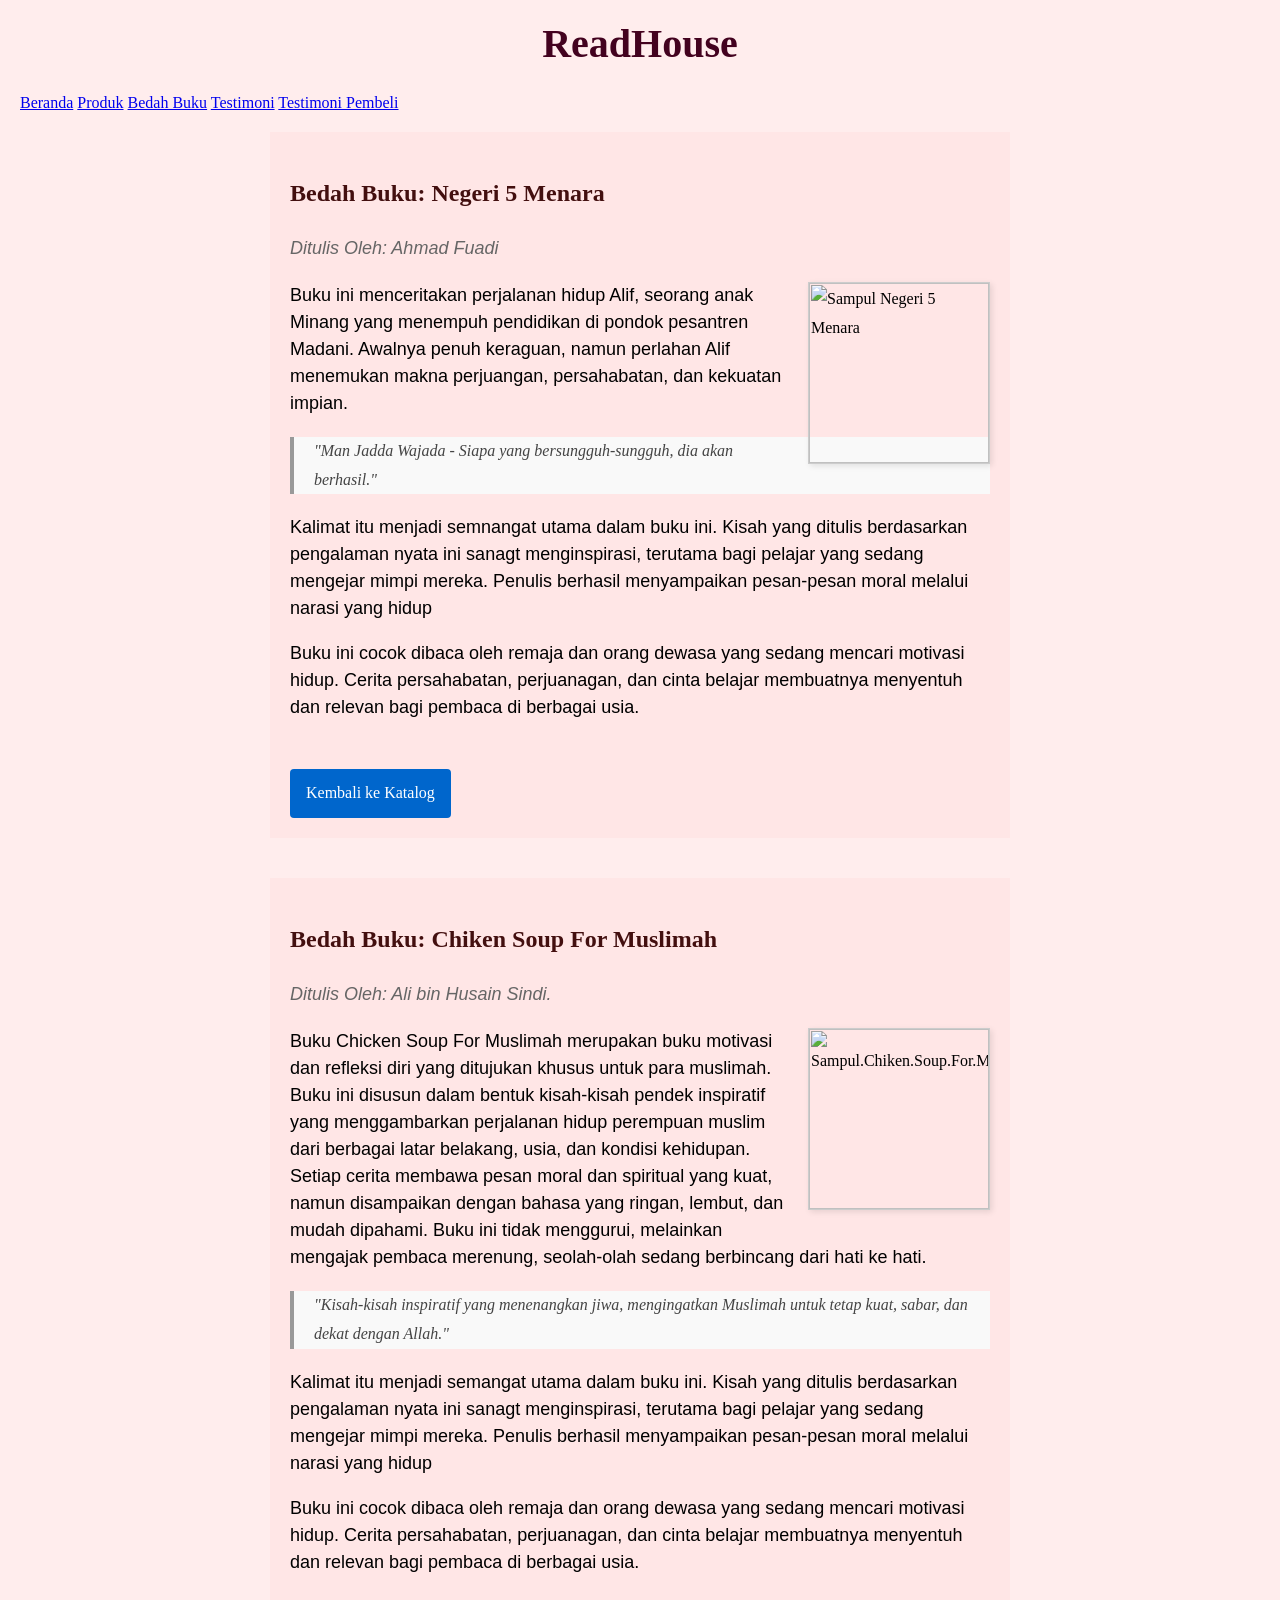
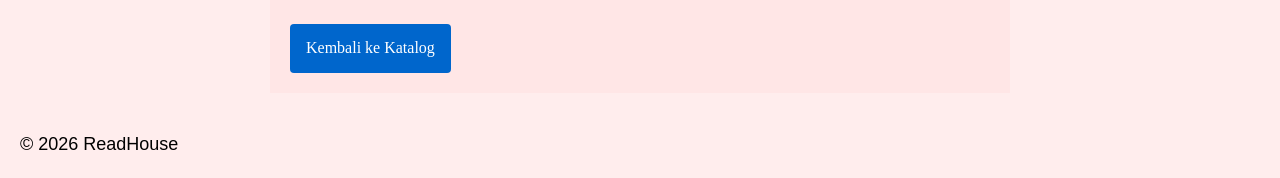
==== bedah-buku.html @ 8a744144 "Add files via upload" ====
<html lang="id">
<head> <meta charset="UTF-8" />
       <meta name="viewport" content="width=device-width,initial-scale=1.0" />
       <title>Bedah Buku: Negeri 5 Menara</title>
       <link rel="stylesheet" href="style.css" />
</head>
<body>
    <header>
    <h1>ReadHouse</h1>
    <nav> 
    <a href="index.html">Beranda</a>
    <a href="produk.html">Produk</a>
    <a href="bedah-buku.html">Bedah Buku</a>
    <a href="testimoni.html">Testimoni</a>
    <a href="tampil-testimoni.html">Testimoni Pembeli</a>
</nav>
</header>
<section class="daftar-produk">
<main class="artikel">
    <h2>Bedah Buku: Negeri 5 Menara</h2>
    <p class="penulis">Ditulis Oleh: Ahmad Fuadi</p>

    <img src="Images/Buku Negeri 5 Menara.jpeg" alt="Sampul Negeri 5 Menara" class="sampul">

    <p>
        Buku ini menceritakan perjalanan hidup Alif, seorang anak Minang yang menempuh pendidikan di pondok pesantren Madani.
        Awalnya penuh keraguan, namun perlahan Alif menemukan makna perjuangan, persahabatan, dan kekuatan impian.
    </p>
    <blockquote>
        "Man Jadda Wajada - Siapa yang bersungguh-sungguh, dia akan berhasil."
    </blockquote>
    <p>
        Kalimat itu menjadi semnangat utama dalam buku ini. Kisah yang ditulis berdasarkan pengalaman nyata ini sanagt menginspirasi, 
        terutama bagi pelajar yang sedang mengejar mimpi mereka. Penulis berhasil menyampaikan pesan-pesan moral melalui narasi yang hidup
    </p>

    <p> Buku ini cocok dibaca oleh remaja dan orang dewasa yang sedang mencari motivasi hidup. Cerita persahabatan, perjuanagan, dan cinta belajar 
        membuatnya menyentuh dan relevan bagi pembaca di berbagai usia.
    </p>
<a href="produk.html" class="btn-kembali"> Kembali ke Katalog</a>
</main>
</section>
<section class="daftar-produk">
<main class="artikel">
    <h2>Bedah Buku: Chiken Soup For Muslimah</h2>
    <p class="penulis">Ditulis Oleh: Ali bin Husain Sindi.</p>

    <img src="Images/Buku Chiken Soup.webp" alt="Sampul.Chiken.Soup.For.Muslimah" class="sampul">

    <p>
        Buku Chicken Soup For Muslimah merupakan buku motivasi dan refleksi diri yang ditujukan khusus untuk para muslimah. Buku ini disusun dalam bentuk kisah-kisah pendek inspiratif yang menggambarkan perjalanan hidup perempuan muslim dari berbagai latar belakang, usia, dan kondisi kehidupan. 
        Setiap cerita membawa pesan moral dan spiritual yang kuat, namun disampaikan dengan bahasa yang ringan, lembut, dan mudah dipahami.
        Buku ini tidak menggurui, melainkan mengajak pembaca merenung, seolah-olah sedang berbincang dari hati ke hati.
    </p>
    <blockquote>
      "Kisah-kisah inspiratif yang menenangkan jiwa, mengingatkan Muslimah untuk tetap kuat, sabar, dan dekat dengan Allah."
    </blockquote>
    <p>
        Kalimat itu menjadi semangat utama dalam buku ini. Kisah yang ditulis berdasarkan pengalaman nyata ini sanagt menginspirasi, 
        terutama bagi pelajar yang sedang mengejar mimpi mereka. Penulis berhasil menyampaikan pesan-pesan moral melalui narasi yang hidup
    </p>

    <p> Buku ini cocok dibaca oleh remaja dan orang dewasa yang sedang mencari motivasi hidup. Cerita persahabatan, perjuanagan, dan cinta belajar 
        membuatnya menyentuh dan relevan bagi pembaca di berbagai usia.
    </p>
<a href="produk.html" class="btn-kembali"> Kembali ke Katalog</a>
</main>
</section>
<footer>
    <p>&copy; 2026 ReadHouse</p>
</footer>
</body>
</html>
---- style.css ----
body {
      background-color: #ffeded ;
      font-family: 'Baloo 2',serif;
      color: #000000;
      margin: 20px;
    }

h1 {
    color: #43021f;
    text-align: center;
    font-size: 40px;
   }

h2 {
    color:rgb(67, 15, 15);
    text-align: left;
   }
p  {
   font-size: 18px;
   text-align: left;
   line-height: 1.5;
   font-family: 'Poppins', sans-serif; 
   }
.daftar-produk { 
    display:grid;
    grid-template-columns:repeat(auto-fit,minmax(250px, 1fr));
    gap: 20px;
    padding: 20px;
}
.produk {
    background-color: #ffeded;
    border: 1px solid #cffffd;
    padding: 15px;
    border-radius: 10px;
    text-align: center;
    box-shadow: 0 2px 6px rgba(0,0,0,0.1);
}
.produk img {
    width: 150px;
    height: auto;
    border-radius: 5px;
    margin-bottom: 10px;
}
.produk h2 {
    font-size: 20px;
    color: #2c3e50;
}
.harga {
    font-weight: bold;
    color: #27ae60;
}
.deskripsi { 
    font-size: 14px;
    color: #555;
}
.artikel {
    max-width: 700px;
    margin: auto;
    padding: 20px;
    background-color: rgb(255, 230, 230);
    font-family: Georgia, 'Times New Roman', Times, serif;
    line-height: 1.8;
}
.artikel .penulis {
    font-style: italic;
    color: #666;
    margin-bottom: 20px;
}
.artikel .sampul {
    width: 180px;
    float: right;
    margin: 0 0 20px 20px;
    border: 1px solid #ccc;
    box-shadow: 2px 2px 6px rgba(0,0,0,0.1);
}
.artikel blockquote { 
    font-style: italic;
    padding-left: 20px;
    margin: 20px 0;
    border-left: 4px solid #999;
    color: #444;
    background-color: #f9f9f9;
}
.btn-kembali {
    display: inline-block;
    margin-top: 30px;
    padding: 10px 16px;
    background-color: #0066cc;
    color: white;
    text-decoration: none;
    border-radius: 4px;
}
.btn-kembali:hover {
    background-color: #f9f9f9;
}
.formulir {
    max-width: 600px;
    margin: auto;
    padding: 20px;
    background-color: #f9e1e1;
    border-radius: 10px;
    box-shadow: 0 0 10px rgba(0,0,0,0.1);
}
form label {
    display: block;
    margin-top: 10px;
    font-weight: bold;
}
form input,
form select,
form textarea {
    width: 100%;
    padding: 8px;
    margin-top: 5px;
    margin-bottom: 15px;
    border-radius: 5px;
    border: 1px solid #ccc;
}
form button {
    background-color: #ffa8a8;
    color: rgb(255, 255, 255);
    padding: 10px 15px;
    border: none;
    border-radius: 5px;
    cursor: pointer;
}
form button:hover {
    background-color: #034b5b;
}
.hero {
    background-image: url(header.jpg.png);
    background-size: cover;
    background-position: center;
    color: white;
    text-align: center;
    padding: 80px 20px;
}
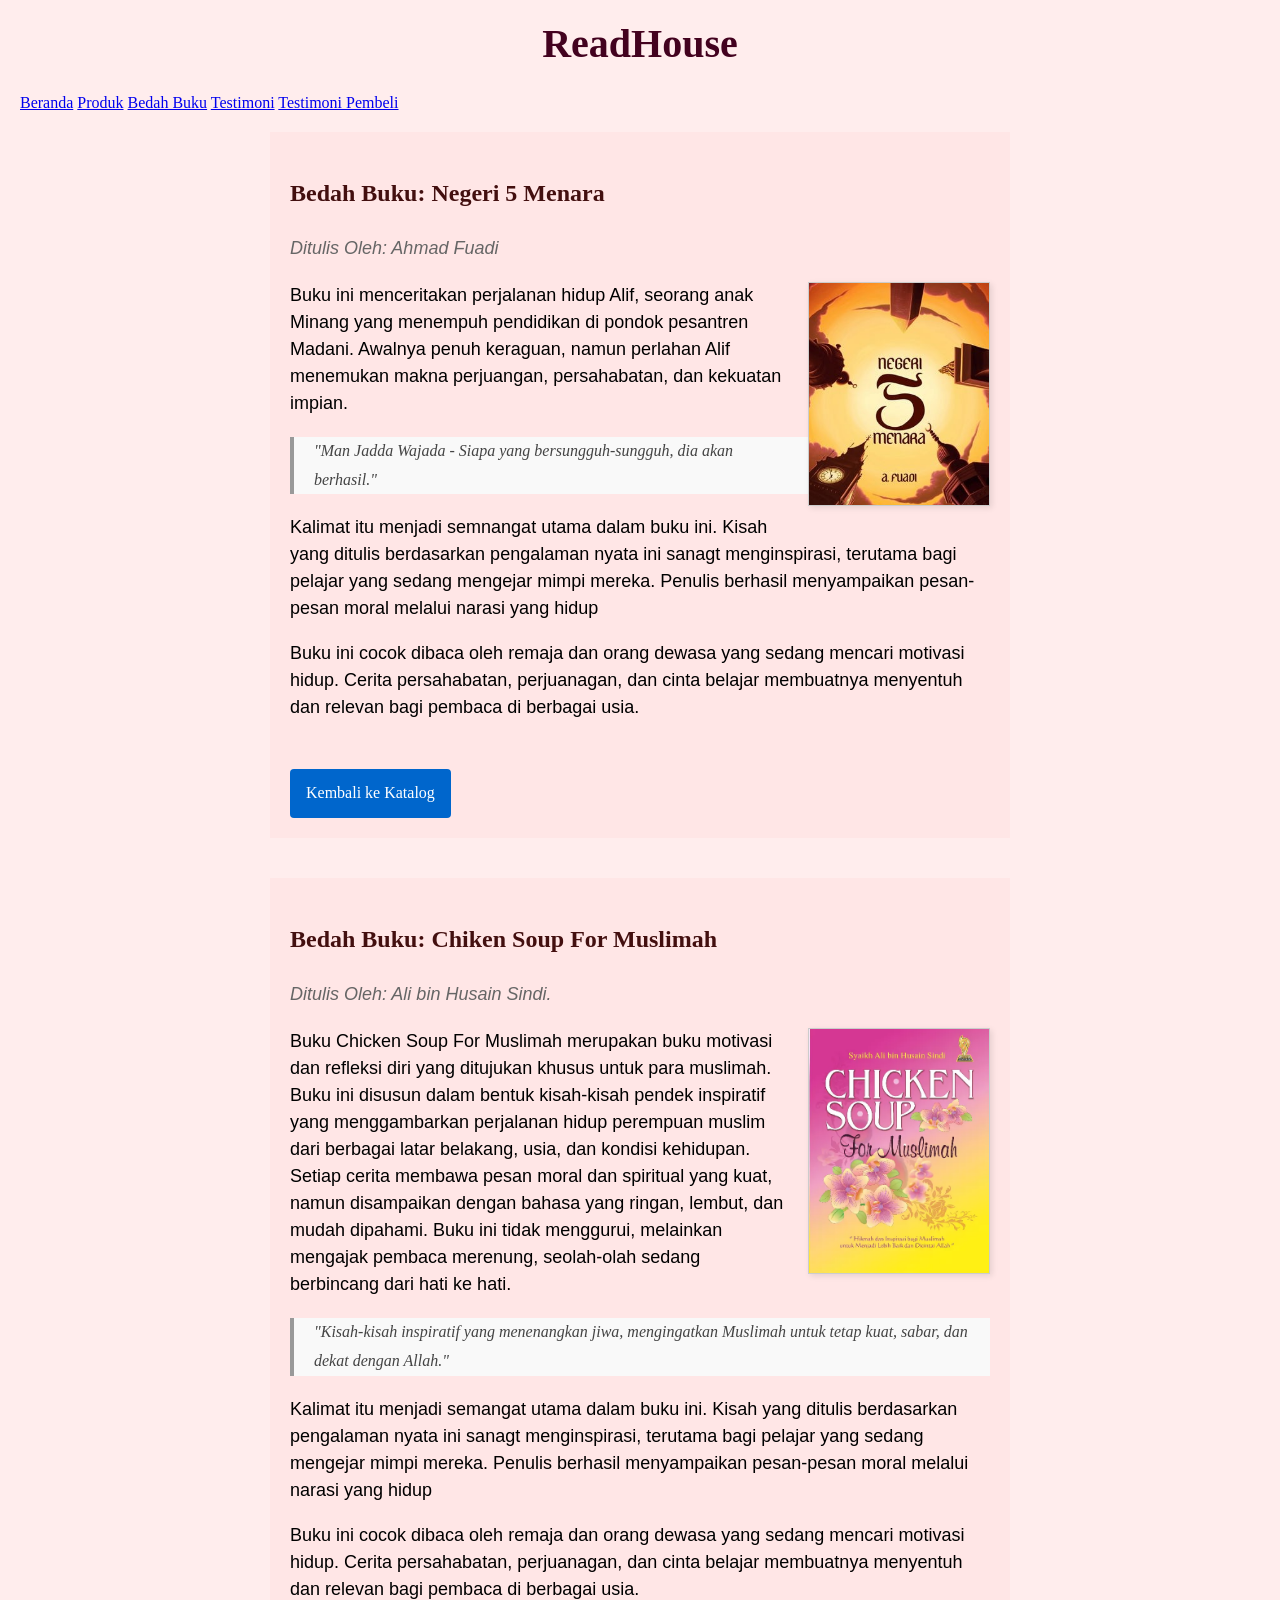
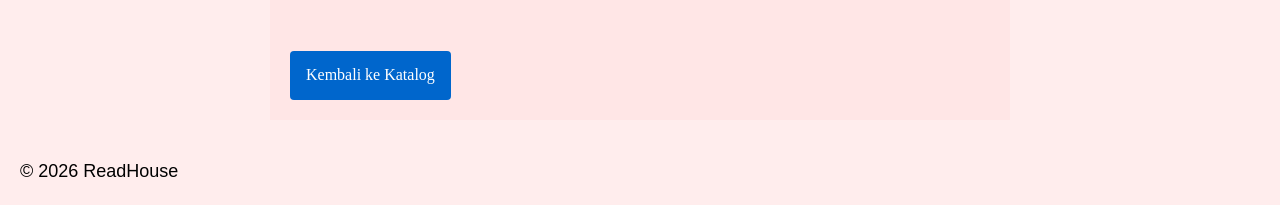
==== commit 0ecdea3e: "Update bedah-buku.html" ====
--- a/bedah-buku.html
+++ b/bedah-buku.html
@@ -20,7 +20,7 @@
     <h2>Bedah Buku: Negeri 5 Menara</h2>
     <p class="penulis">Ditulis Oleh: Ahmad Fuadi</p>
 
-    <img src="Images/Buku Negeri 5 Menara.jpeg" alt="Sampul Negeri 5 Menara" class="sampul">
+    <img src="Buku Negeri 5 Menara.jpeg" alt="Sampul Negeri 5 Menara" class="sampul">
 
     <p>
         Buku ini menceritakan perjalanan hidup Alif, seorang anak Minang yang menempuh pendidikan di pondok pesantren Madani.
@@ -45,7 +45,7 @@
     <h2>Bedah Buku: Chiken Soup For Muslimah</h2>
     <p class="penulis">Ditulis Oleh: Ali bin Husain Sindi.</p>
 
-    <img src="Images/Buku Chiken Soup.webp" alt="Sampul.Chiken.Soup.For.Muslimah" class="sampul">
+    <img src="Buku Chiken Soup.webp" alt="Sampul.Chiken.Soup.For.Muslimah" class="sampul">
 
     <p>
         Buku Chicken Soup For Muslimah merupakan buku motivasi dan refleksi diri yang ditujukan khusus untuk para muslimah. Buku ini disusun dalam bentuk kisah-kisah pendek inspiratif yang menggambarkan perjalanan hidup perempuan muslim dari berbagai latar belakang, usia, dan kondisi kehidupan. 
@@ -70,4 +70,5 @@
     <p>&copy; 2026 ReadHouse</p>
 </footer>
 </body>
-</html>+
+</html>
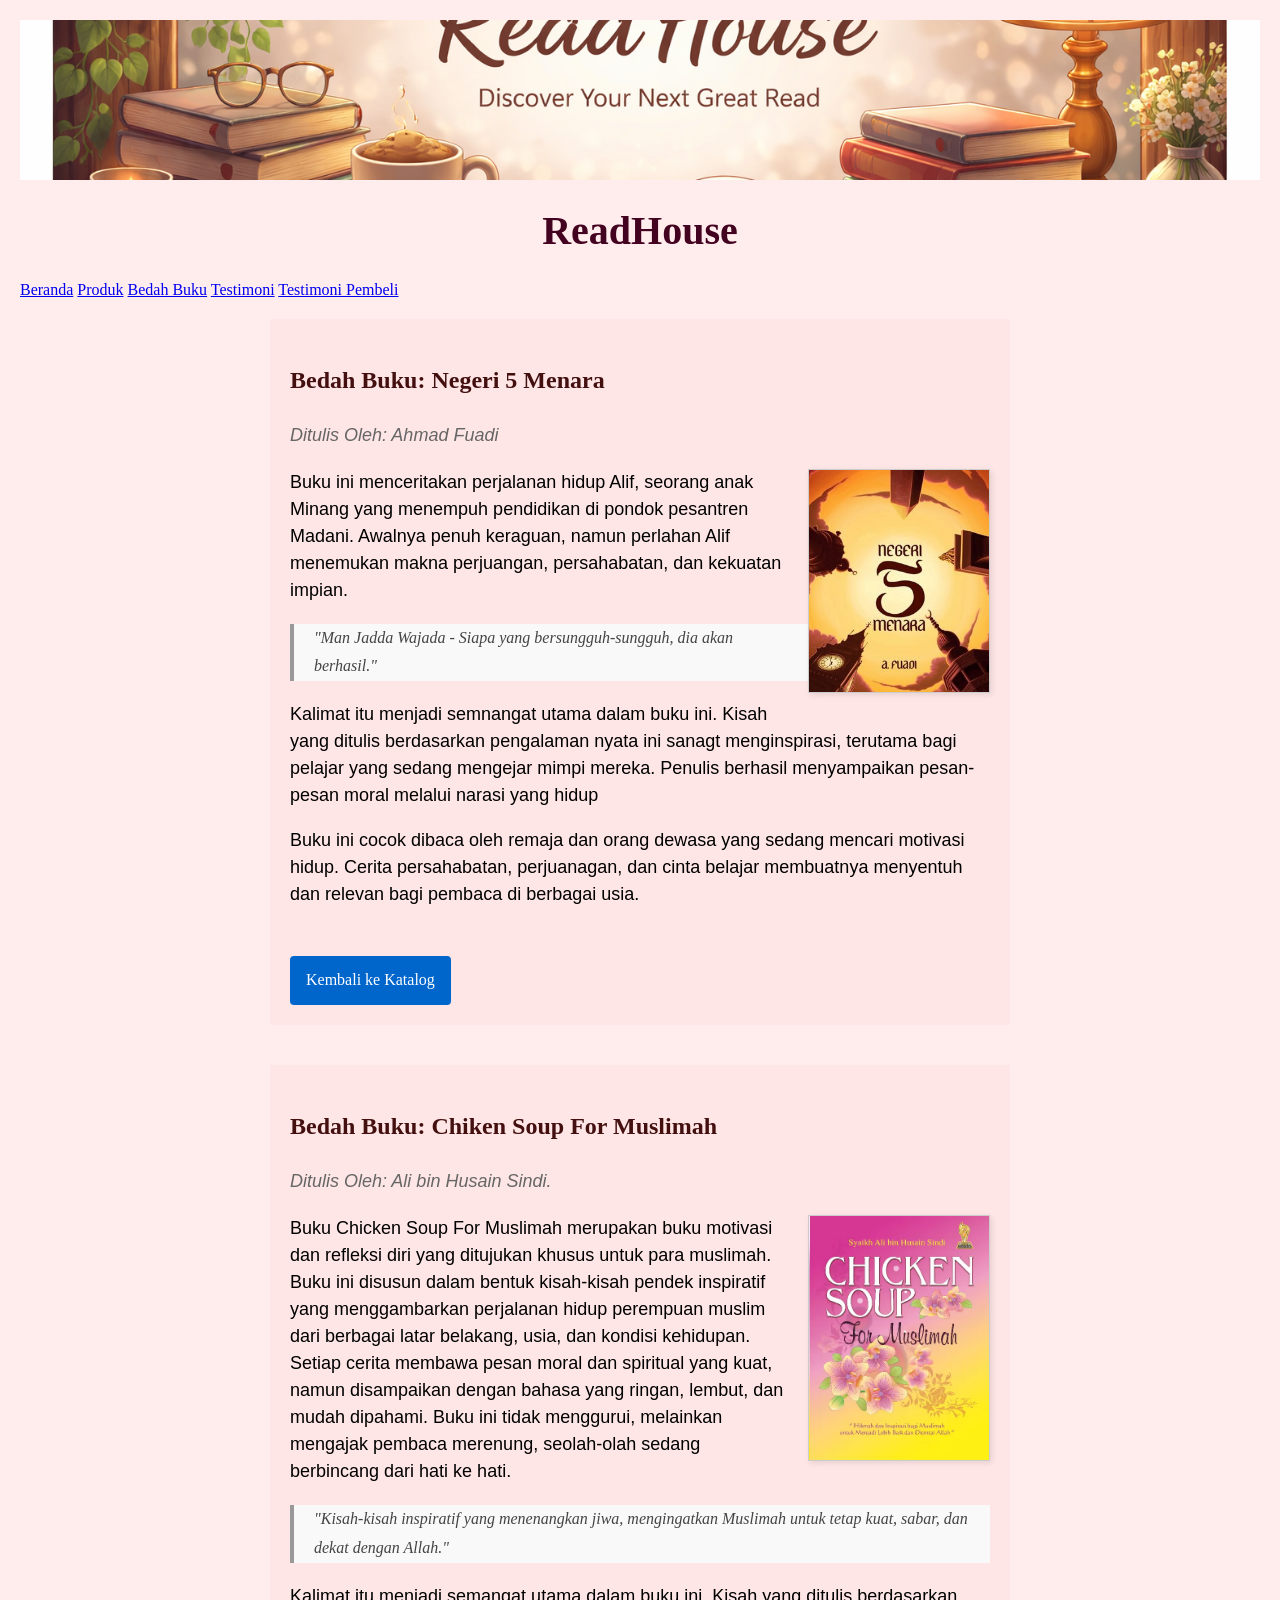
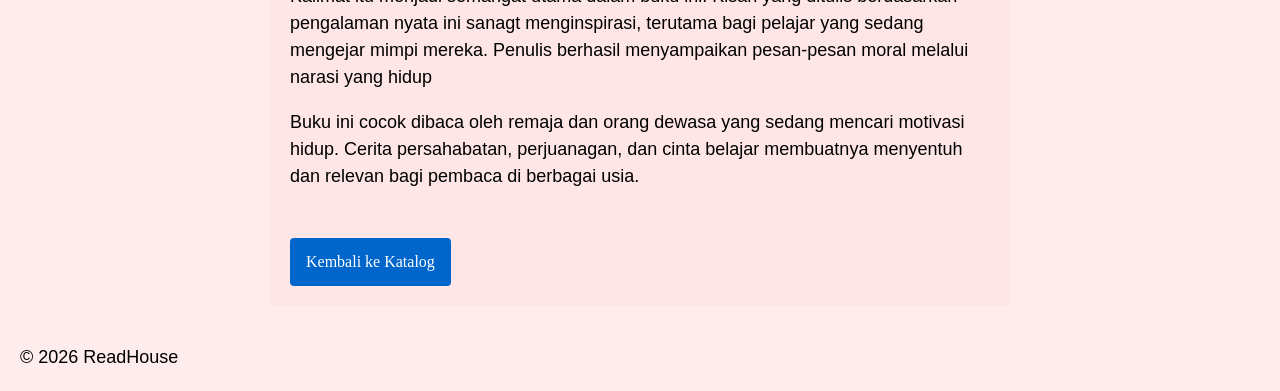
==== commit 331e4cc9: "Update bedah-buku.html" ====
--- a/bedah-buku.html
+++ b/bedah-buku.html
@@ -5,6 +5,7 @@
        <link rel="stylesheet" href="style.css" />
 </head>
 <body>
+<header class="hero"></header>
     <header>
     <h1>ReadHouse</h1>
     <nav> 
@@ -72,3 +73,4 @@
 </body>
 
 </html>
+
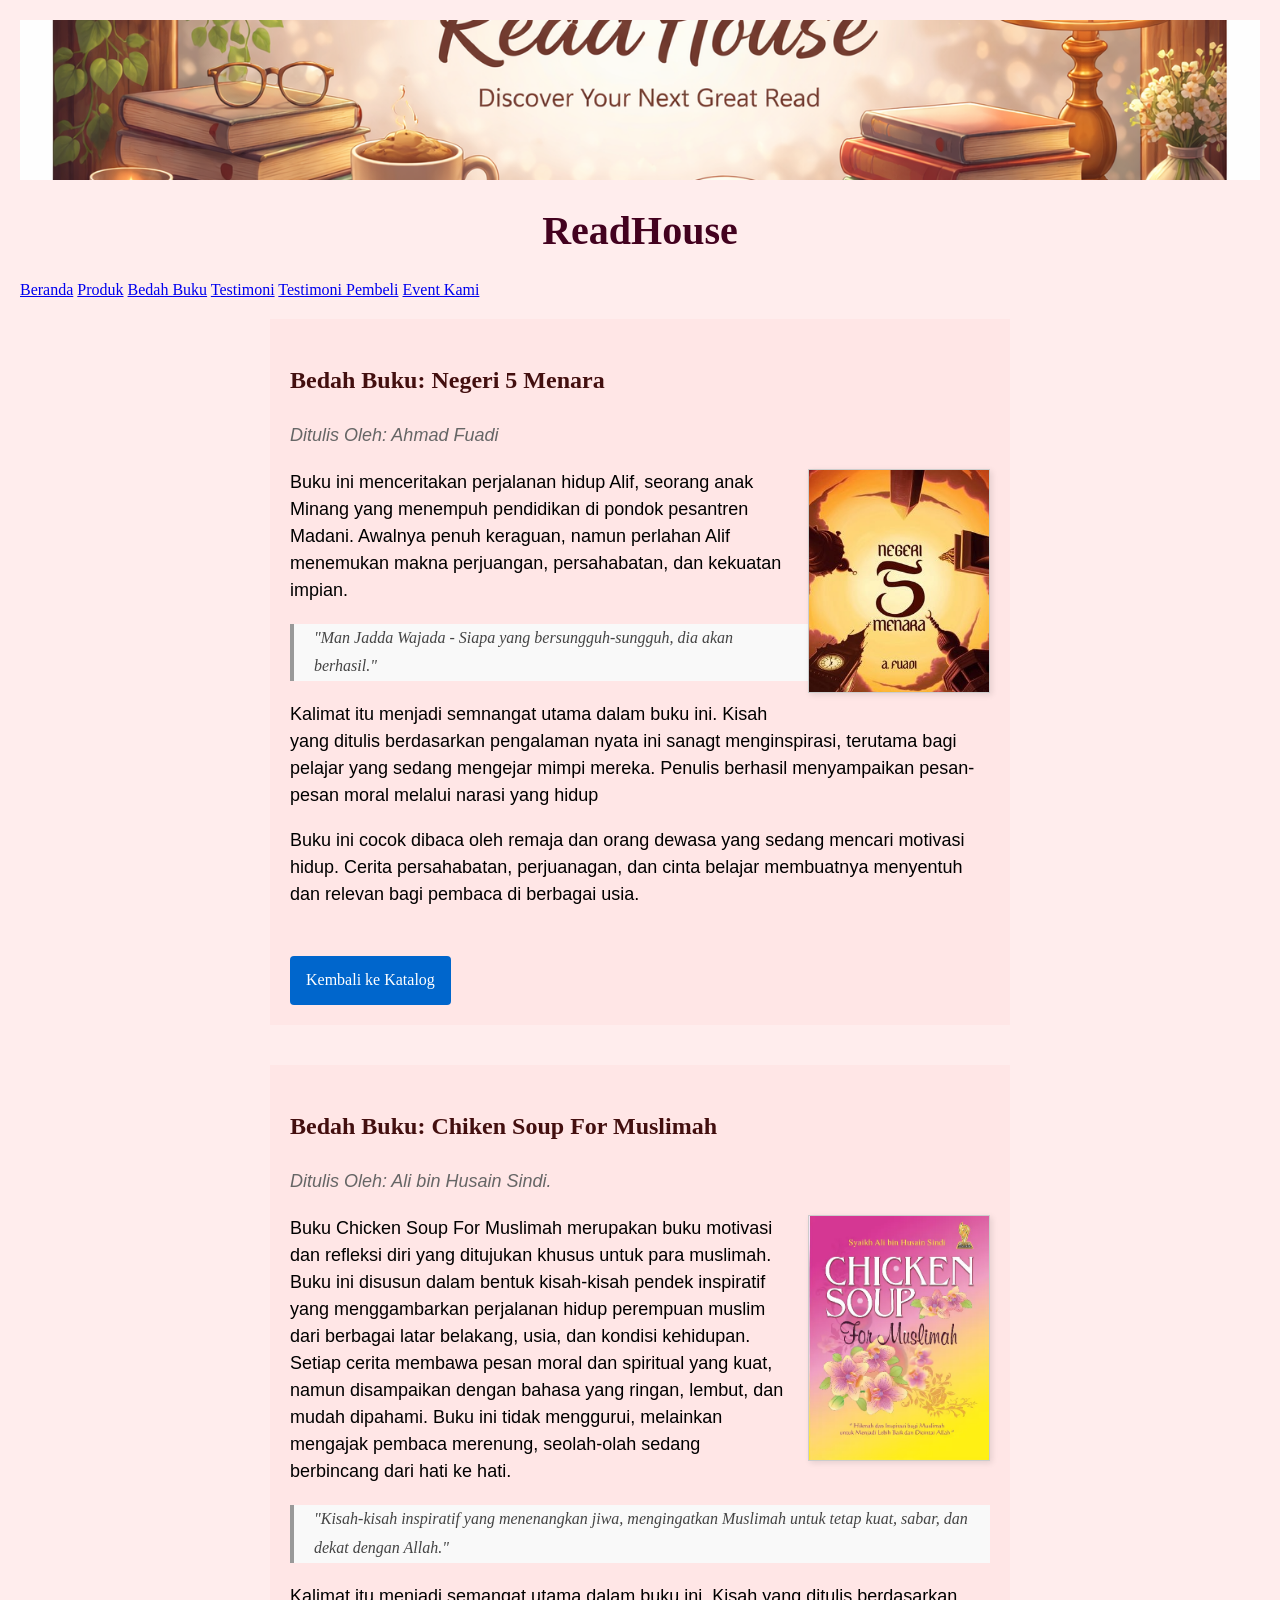
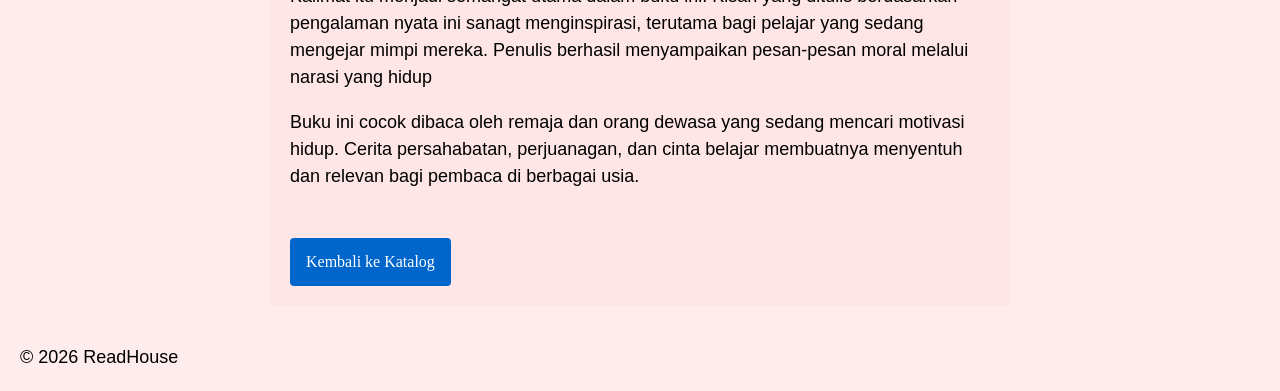
==== commit 365bda06: "Update navigation in bedah-buku.html Added navigation links for 'Kontak Kami' and 'Event Kami'." ====
--- a/bedah-buku.html
+++ b/bedah-buku.html
@@ -14,6 +14,8 @@
     <a href="bedah-buku.html">Bedah Buku</a>
     <a href="testimoni.html">Testimoni</a>
     <a href="tampil-testimoni.html">Testimoni Pembeli</a>
+    <a href="kontak.html>Kontak Kami</a>
+    <a href="event.html">Event Kami</a>
 </nav>
 </header>
 <section class="daftar-produk">
@@ -74,3 +76,4 @@
 
 </html>
 
+
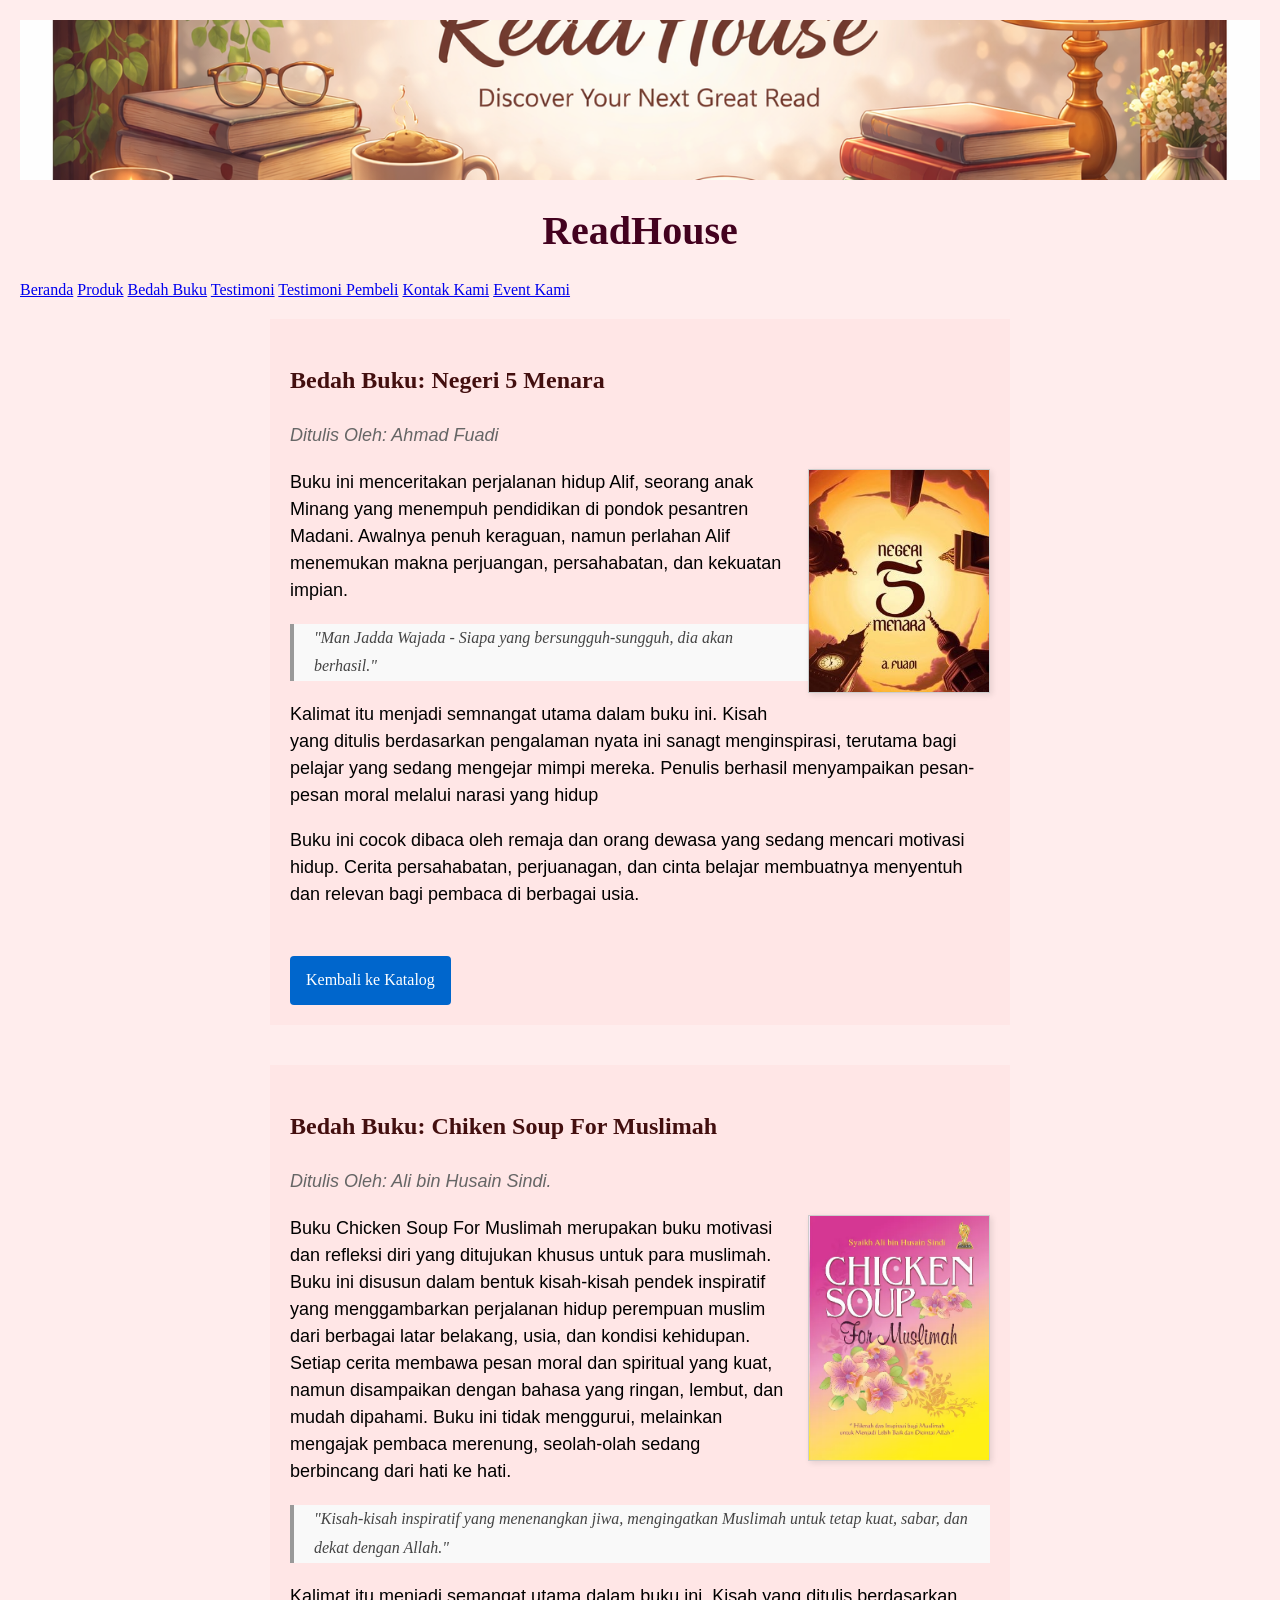
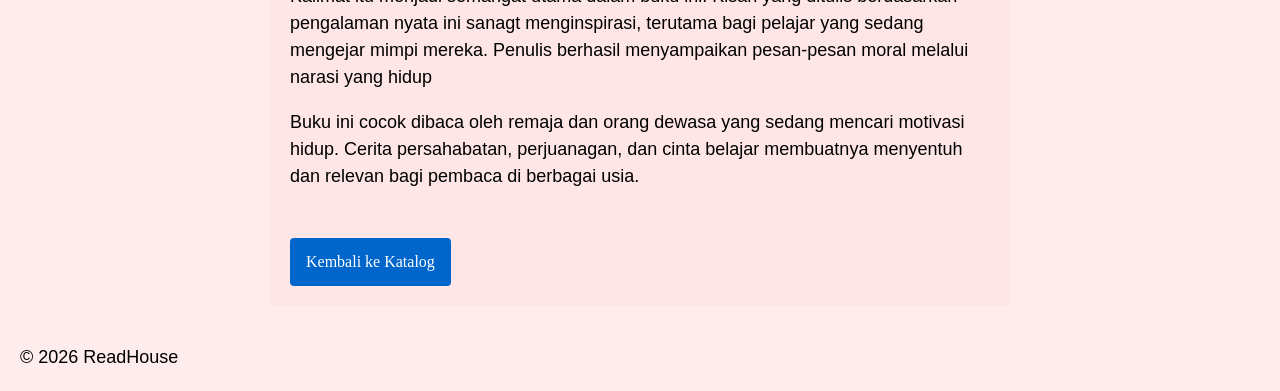
==== commit c94413f6: "Fix HTML formatting and structure in bedah-buku.html" ====
--- a/bedah-buku.html
+++ b/bedah-buku.html
@@ -14,7 +14,7 @@
     <a href="bedah-buku.html">Bedah Buku</a>
     <a href="testimoni.html">Testimoni</a>
     <a href="tampil-testimoni.html">Testimoni Pembeli</a>
-    <a href="kontak.html>Kontak Kami</a>
+    <a href="kontak.html">Kontak Kami</a>
     <a href="event.html">Event Kami</a>
 </nav>
 </header>
@@ -77,3 +77,4 @@
 </html>
 
 
+
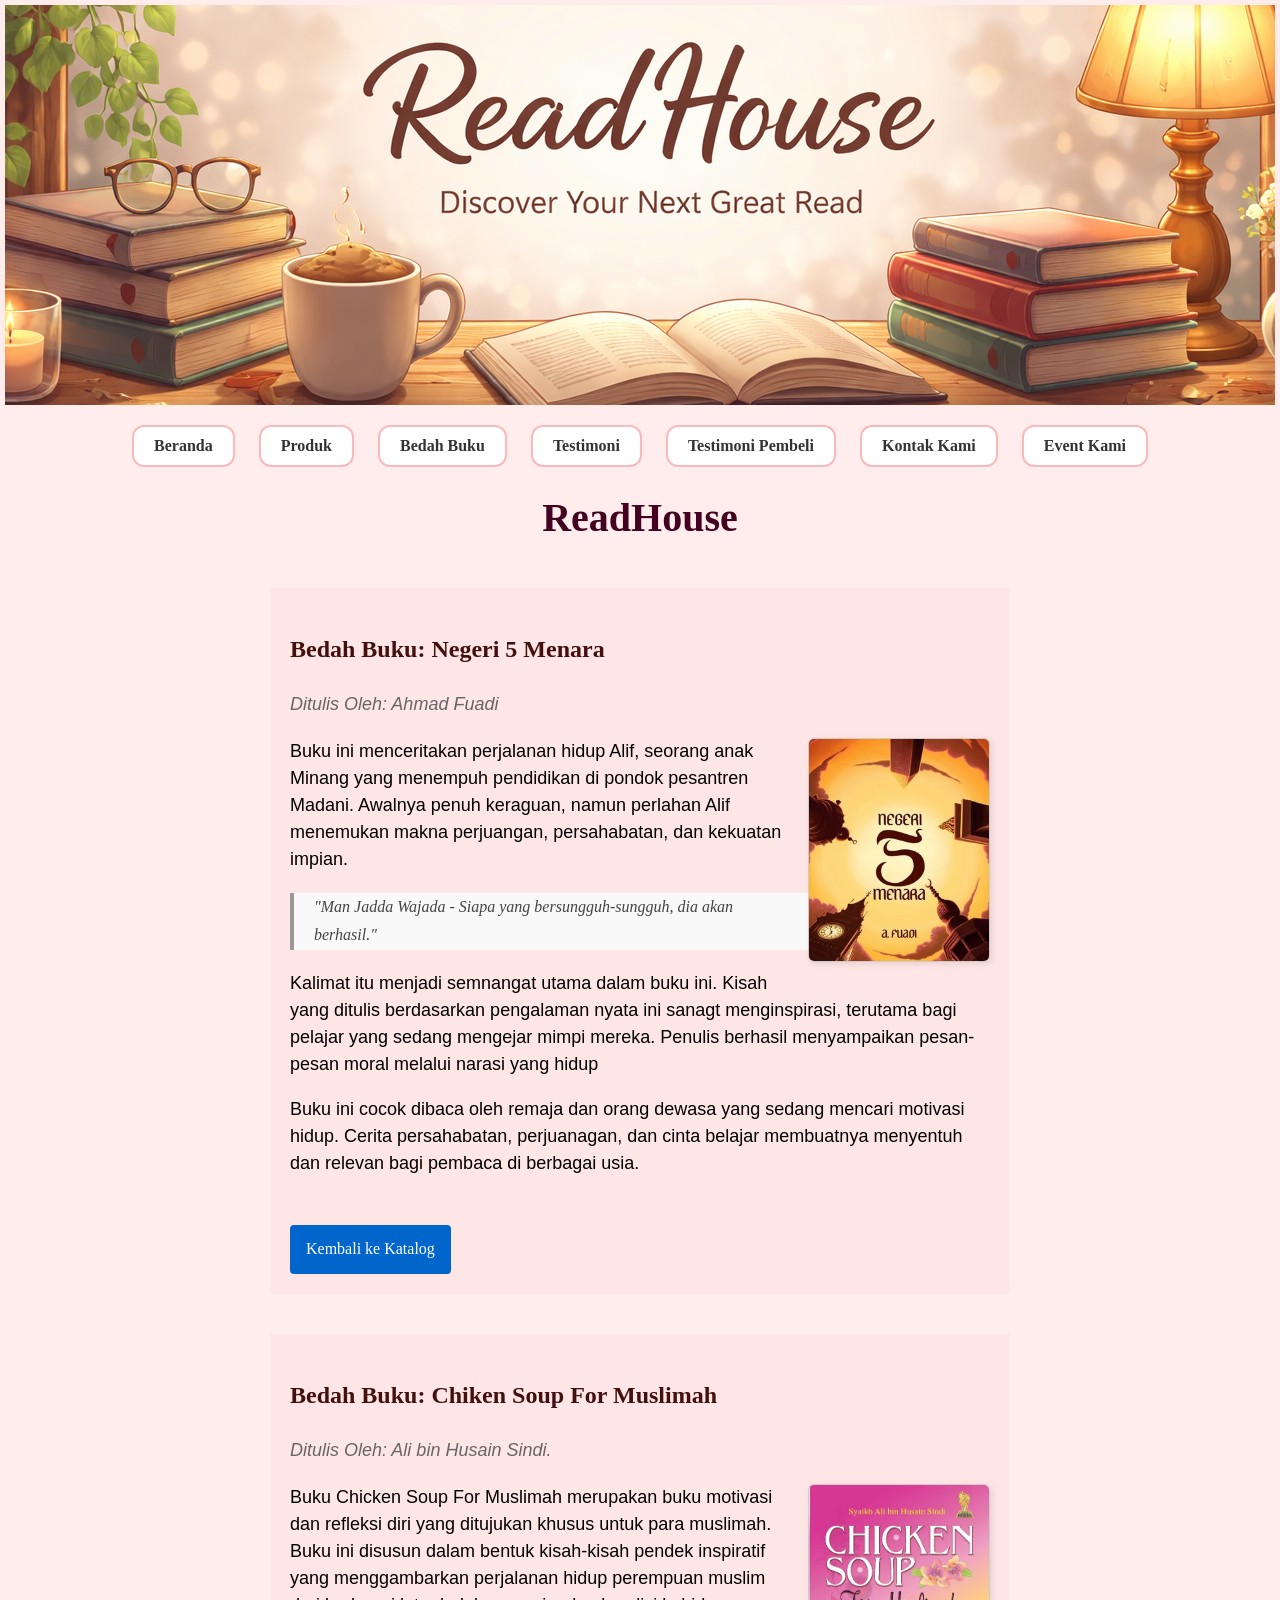
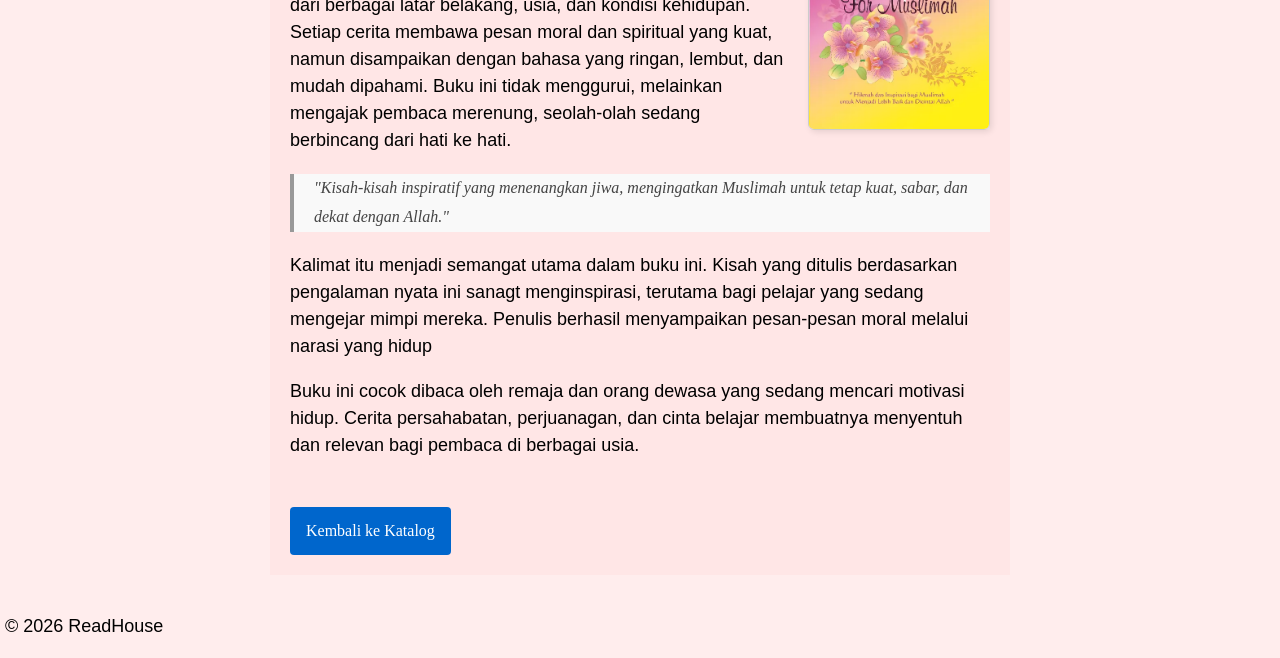
==== commit fa68fc5c: "Add files via upload" ====
--- a/bedah-buku.html
+++ b/bedah-buku.html
@@ -5,9 +5,8 @@
        <link rel="stylesheet" href="style.css" />
 </head>
 <body>
-<header class="hero"></header>
+    <header class="hero"></header>
     <header>
-    <h1>ReadHouse</h1>
     <nav> 
     <a href="index.html">Beranda</a>
     <a href="produk.html">Produk</a>
@@ -17,6 +16,7 @@
     <a href="kontak.html">Kontak Kami</a>
     <a href="event.html">Event Kami</a>
 </nav>
+ <h1>ReadHouse</h1>
 </header>
 <section class="daftar-produk">
 <main class="artikel">
@@ -73,8 +73,4 @@
     <p>&copy; 2026 ReadHouse</p>
 </footer>
 </body>
-
-</html>
-
-
-
+</html>
--- a/style.css
+++ b/style.css
@@ -2,7 +2,8 @@
       background-color: #ffeded ;
       font-family: 'Baloo 2',serif;
       color: #000000;
-      margin: 20px;
+      margin: 5px;
+      padding: 0%;
     }
 
 h1 {
@@ -21,6 +22,27 @@
    line-height: 1.5;
    font-family: 'Poppins', sans-serif; 
    }
+nav {
+    text-align: center;
+    margin: 20px 0;
+}
+nav a {
+    display: inline-block;
+    text-decoration: none;
+    color: #333;
+    background-color: white;
+    padding: 10px 20px;
+    margin: 0 10px;
+    border: 2px solid #fcb9b9;
+    border-radius: 12px;
+    font-weight: bold;
+    transition: 0.3s;
+}
+nav a :hover {
+    background-color: #ffdede;
+    transform: translateY(-5px);
+    box-shadow: 0 4px 8px rgba(0,0,0,0.1);
+}
 .daftar-produk { 
     display:grid;
     grid-template-columns:repeat(auto-fit,minmax(250px, 1fr));
@@ -28,8 +50,8 @@
     padding: 20px;
 }
 .produk {
-    background-color: #ffeded;
-    border: 1px solid #cffffd;
+    background-color: #f8dfdf;
+    border: 1px solid #ffcfcf;
     padding: 15px;
     border-radius: 10px;
     text-align: center;
@@ -72,6 +94,7 @@
     margin: 0 0 20px 20px;
     border: 1px solid #ccc;
     box-shadow: 2px 2px 6px rgba(0,0,0,0.1);
+    border-radius: 6px;
 }
 .artikel blockquote { 
     font-style: italic;
@@ -114,7 +137,7 @@
     margin-top: 5px;
     margin-bottom: 15px;
     border-radius: 5px;
-    border: 1px solid #ccc;
+    border: 1px solid #ffdddd;
 }
 form button {
     background-color: #ffa8a8;
@@ -129,9 +152,70 @@
 }
 .hero {
     background-image: url(header.jpg.png);
-    background-size: cover;
     background-position: center;
-    color: white;
-    text-align: center;
-    padding: 80px 20px;
+    text-align: center;
+    padding: 0px;
+    min-height: 400px;
+    display: flex;
+    flex-direction: column;
+    justify-content: center;
+    border: none;
+}
+.produk img {
+    width: 150px;
+    height: auto;
+    border-radius: 5px;
+    margin-bottom: 10px;
+}
+.kontak {
+    background-color: #f8dfdf;
+    border: 1px solid #ffcfcf;
+    padding: 15px;
+    border-radius: 10px;
+    text-align: center;
+    box-shadow: 0 2px 6px rgba(0,0,0,0.1);
+    max-width: 500px;
+    margin: 20px auto;
+    display: block;
+}
+.event {
+    background-color: #f8dfdf;
+    border: 1px solid #ffcfcf;
+    padding: 15px;
+    border-radius: 10px;
+    text-align: center;
+    box-shadow: 0 2px 6px rgba(0,0,0,0.1);
+    max-width: 400px;
+    margin: 20px auto;
+    display: block;
+}
+.event .deskripsi {
+    text-align: center;
+    font-size: 15px;
+}
+.event img {
+    width: 400px;
+    height: auto;
+    border-radius: 5px;
+    margin-bottom: 10px;
+}
+.tag {
+    font-size: 30px;
+    text-align: center;
+    display: block;
+}
+.event h2 {
+    font-size: 25px;
+    text-align: center;
+
+}
+.container-event {
+    display: flex;
+    justify-content: center;
+    gap: 20px;
+    flex-wrap: wrap;
+}
+.event {
+    flex: 1;
+    max-width: 45%;
 }
